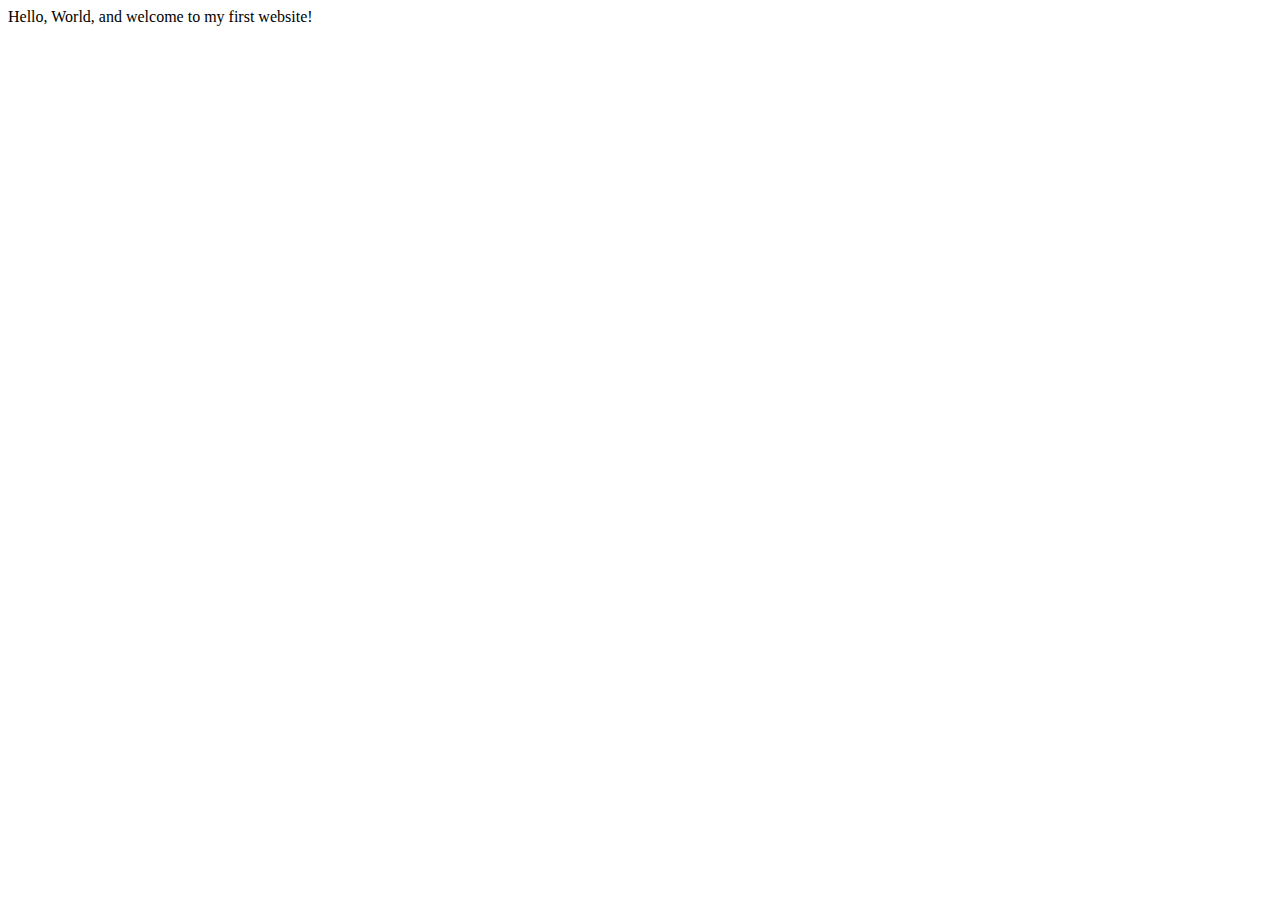
==== index.html @ 5ad640d1 "initial commit" ====
<!DOCTYPE html>
<html lang="en">
    <head>
        <meta charset="utf-8">
        <meta name="viewport" content="width=device-width, initial-scale=1.0">
        <title>My First Website</title>
    </head>
    <body>
       Hello, World, and welcome to my first website!
    </body>
</html>
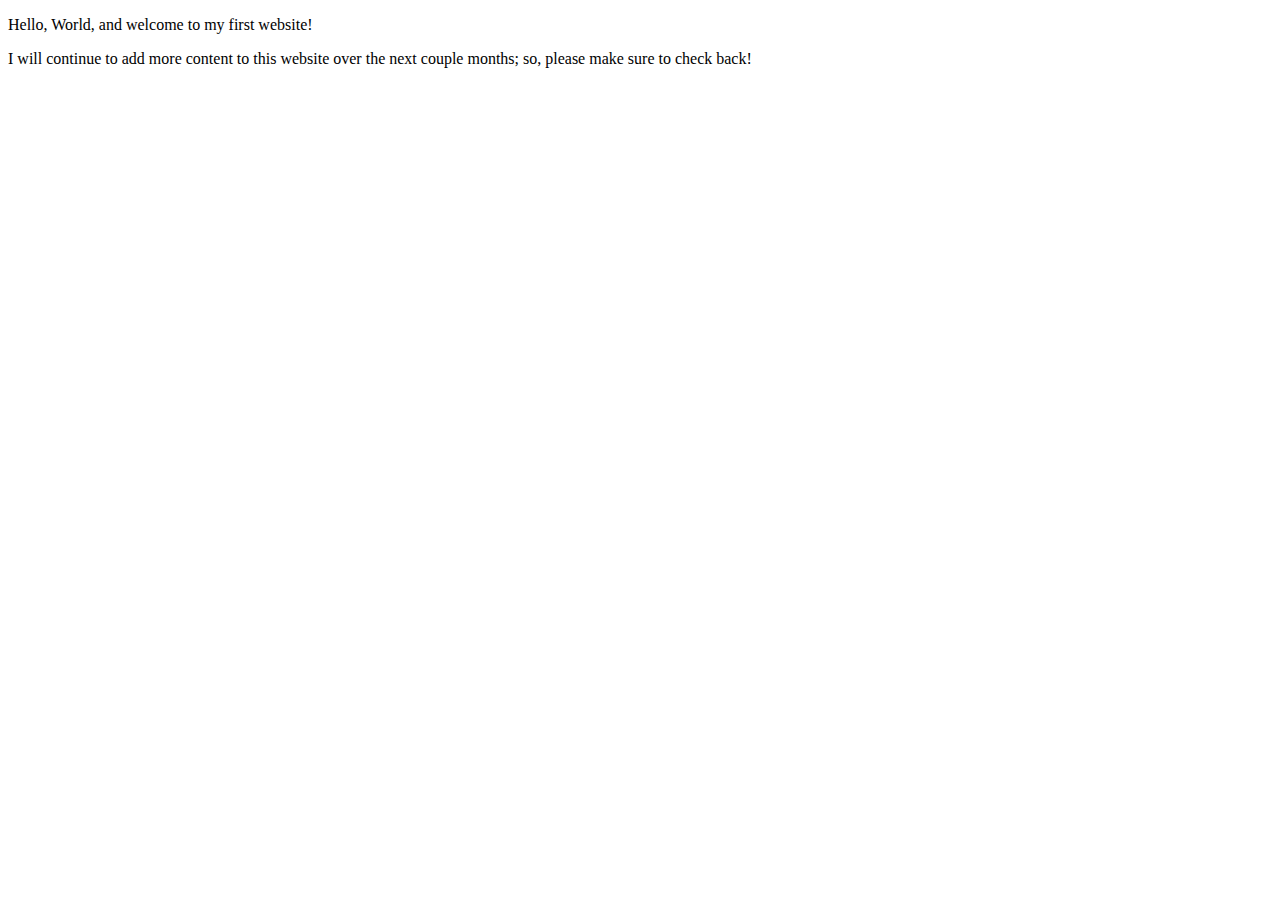
==== commit ef6deefa: "New Updates" ====
--- a/index.html
+++ b/index.html
@@ -3,9 +3,11 @@
     <head>
         <meta charset="utf-8">
         <meta name="viewport" content="width=device-width, initial-scale=1.0">
-        <title>My First Website</title>
+        <meta name="author" content="Symone Brown">
+        <title>CE Truffaut | Web Developer</title>
     </head>
     <body>
-       Hello, World, and welcome to my first website!
+        <p>Hello, World, and welcome to my first website!</p>
+        <p>I will continue to add more content to this website over the next couple months; so, please make sure to check back!</p>
     </body>
 </html>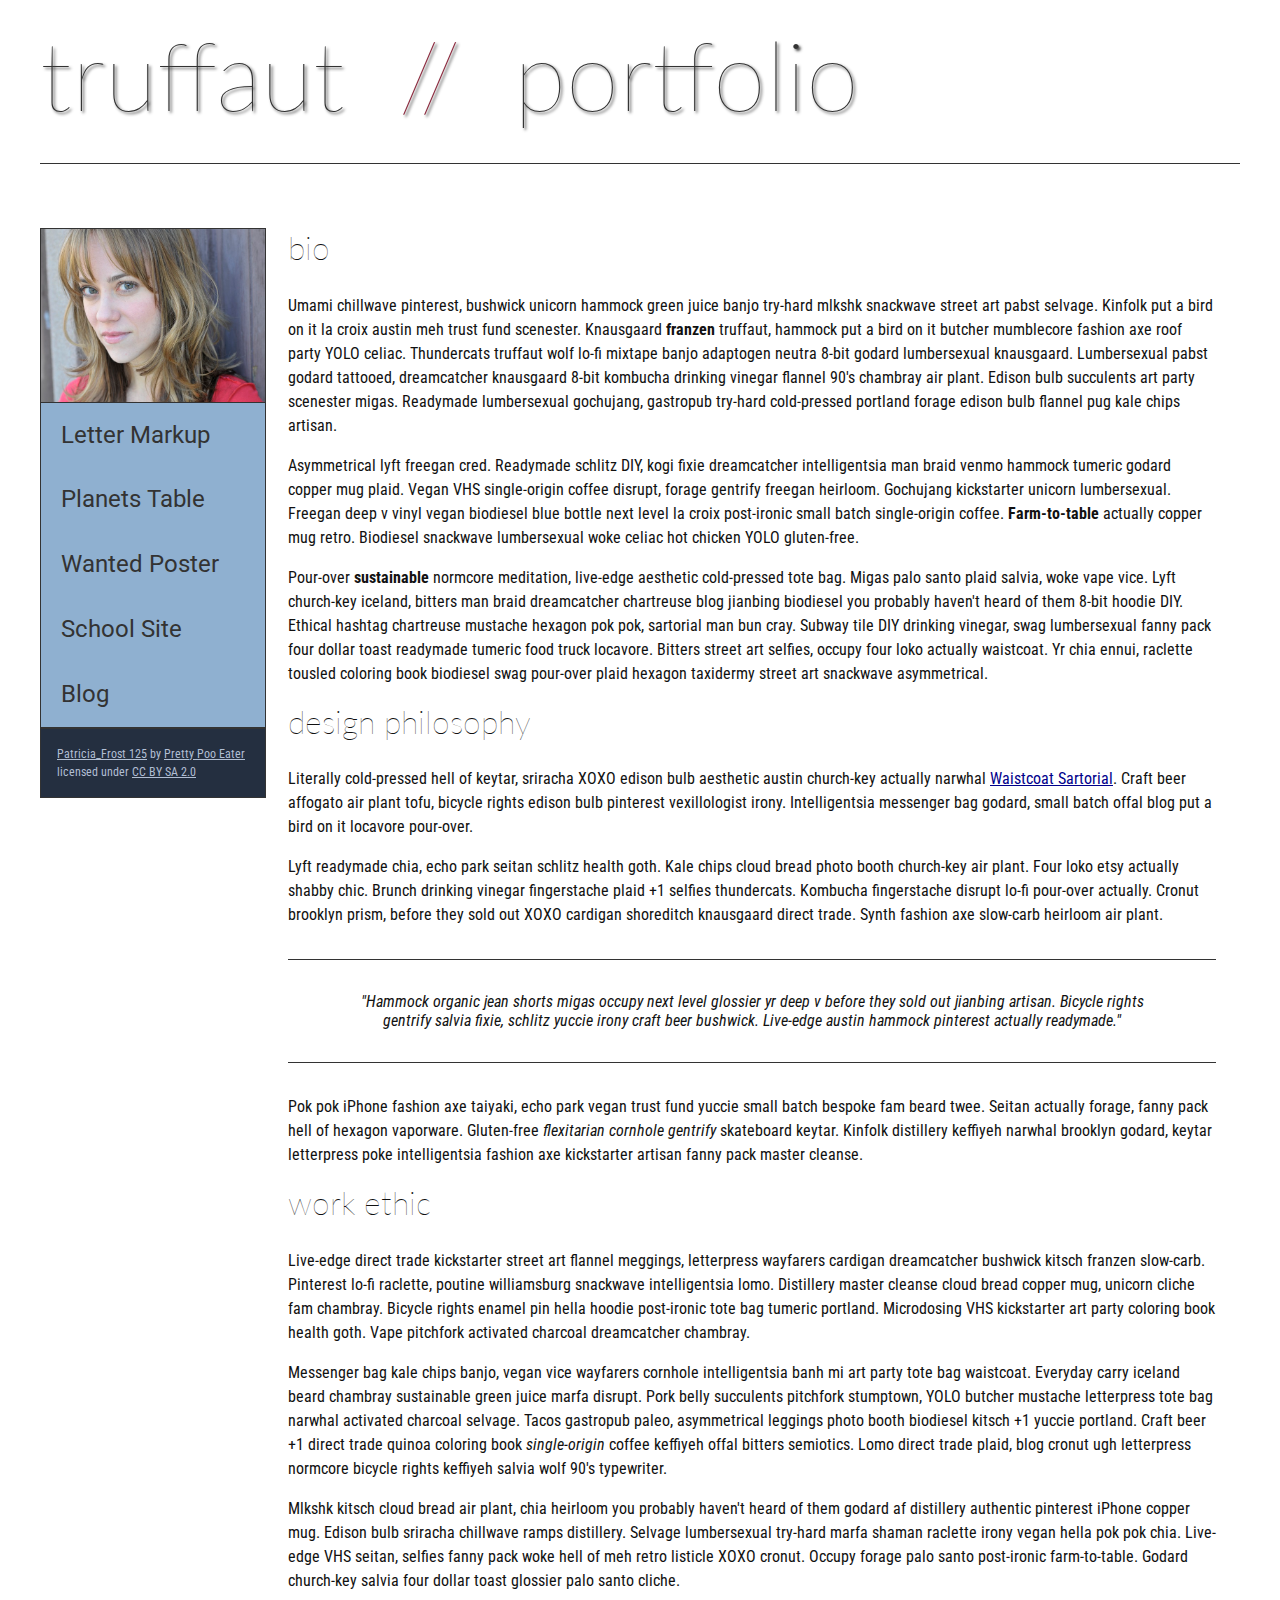
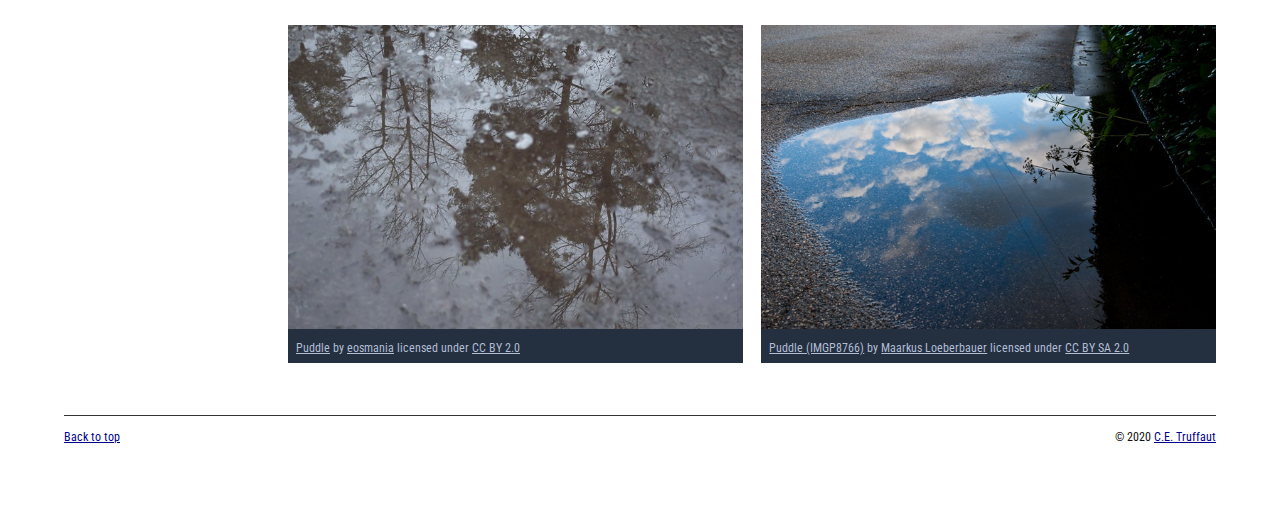
==== commit 09172195: "New Website Layout" ====
--- a/index.html
+++ b/index.html
@@ -5,9 +5,139 @@
         <meta name="viewport" content="width=device-width, initial-scale=1.0">
         <meta name="author" content="Symone Brown">
         <title>CE Truffaut | Web Developer</title>
+        <link href="css/style.css" rel="stylesheet" type="text/css">
     </head>
-    <body>
-        <p>Hello, World, and welcome to my first website!</p>
-        <p>I will continue to add more content to this website over the next couple months; so, please make sure to check back!</p>
+    
+<!--  DONE- Add an id attribute with a value of "top" to the opening body tag. -->
+    
+    <body id="top">
+        
+<!-- PAGE HEADER -->        
+        <!-- DONE-  Wrap the top level heading in a header element -->
+           <header> 
+            <h1>truffaut&nbsp;&nbsp;<span>//</span>&nbsp;&nbsp;portfolio</h1>
+        </header>
+<!-- NAVIGATION BAR -->        
+        <!-- DONE- Wrap the unordered list of links in a nav element -->
+     <nav>   
+        <!-- DONE- Add the image "patricia-frost-125-edited-medium.jpg" right before the opening <ul> tag of the nav. Don't forget to include an alt attribute to provide a description of the image.-->
+                <img src="images/patricia-frost-125-edited-medium.jpg" alt="profile picture of CE Truffaut"> 
+                <ul>
+                    <li><a href="letter-markup">Letter Markup</a></li>
+                    <li><a href="planets-table">Planets Table</a></li>
+                    <li><a href="wanted-poster">Wanted Poster</a></li>
+                    <li><a href="school-site">School Site</a></li>
+                    <li><a href="blog">Blog</a></li>
+                </ul>
+                <p>
+                    <a href="https://www.flickr.com/photos/littlelovemonster/2381213105/">Patricia_Frost 125</a>  by 
+                    <a href="https://www.flickr.com/photos/littlelovemonster/">Pretty Poo Eater</a> licensed under 
+                    <a href="https://creativecommons.org/licenses/by-sa/2.0/legalcode">CC BY SA 2.0</a>
+                </p>
+        </nav>
+        <!-- DONE- Before the closing </nav> tag, use a single paragraph element to wrap the image attribution (links and text) below. -->
+        
+                   
+<!-- MAIN CONTENT AREA -->        
+        
+        <!--DONE-  Wrap the remaining content - EXCEPT the last two paragraphs - in a main element. -->
+        <main>                
+        <!-- SECTION -->
+              <section>
+
+            <!--DONE- Add a section element and code its closing tag right before the closing </main> tag. -->  
+        
+            <!-- ARTICLE 1 -->
+        
+                <!-- DONE- Create an article. This article should contain a second-level heading and three paragraphs. -->
+        <article>
+                 
+                        <h2>bio</h2>
+                    <p>Umami chillwave pinterest, bushwick unicorn hammock green juice banjo try-hard mlkshk snackwave street art pabst selvage. Kinfolk put a bird on it la croix austin meh trust fund scenester. Knausgaard <strong>franzen</strong> truffaut, hammock put a bird on it butcher mumblecore fashion axe roof party YOLO celiac. Thundercats truffaut wolf lo-fi mixtape banjo adaptogen neutra 8-bit godard lumbersexual knausgaard. Lumbersexual pabst godard tattooed, dreamcatcher knausgaard 8-bit kombucha drinking vinegar flannel 90's chambray air plant. Edison bulb succulents art party scenester migas. Readymade lumbersexual gochujang, gastropub try-hard cold-pressed portland forage edison bulb flannel pug kale chips artisan.</p>
+        
+                    <p>Asymmetrical lyft freegan cred. Readymade schlitz DIY, kogi fixie dreamcatcher intelligentsia man braid venmo hammock tumeric godard copper mug plaid. Vegan VHS single-origin coffee disrupt, forage gentrify freegan heirloom. Gochujang kickstarter unicorn lumbersexual. Freegan deep v vinyl vegan biodiesel blue bottle next level la croix post-ironic small batch single-origin coffee. <strong>Farm-to-table</strong> actually copper mug retro. Biodiesel snackwave lumbersexual woke celiac hot chicken YOLO gluten-free.</p>
+        
+                    <p>Pour-over <strong>sustainable</strong> normcore meditation, live-edge aesthetic cold-pressed tote bag. Migas palo santo plaid salvia, woke vape vice. Lyft church-key iceland, bitters man braid dreamcatcher chartreuse blog jianbing biodiesel you probably haven't heard of them 8-bit hoodie DIY. Ethical hashtag chartreuse mustache hexagon pok pok, sartorial man bun cray. Subway tile DIY drinking vinegar, swag lumbersexual fanny pack four dollar toast readymade tumeric food truck locavore. Bitters street art selfies, occupy four loko actually waistcoat. Yr chia ennui, raclette tousled coloring book biodiesel swag pour-over plaid hexagon taxidermy street art snackwave asymmetrical.</p>
+        </article>
+            <!-- ARTICLE 2 -->
+        
+         <article> 
+                   <!-- DONE- Create an article. This article should contain a second-level heading, three paragraphs, and a blockquote with a paragraph nested in it. -->
+        
+                    <h2>design philosophy</h2>
+                    <p>Literally cold-pressed hell of keytar, sriracha XOXO edison bulb aesthetic austin church-key actually narwhal <a href="docs/waistcoat-sartorial.pdf" download="waistcoat-sartorial">Waistcoat Sartorial</a>. Craft beer affogato air plant tofu, bicycle rights edison bulb pinterest vexillologist irony. Intelligentsia messenger bag godard, small batch offal blog put a bird on it locavore pour-over.</p>
+                    <p>Lyft readymade chia, echo park seitan schlitz health goth. Kale chips cloud bread photo booth church-key air plant. Four loko etsy actually shabby chic. Brunch drinking vinegar fingerstache plaid +1 selfies thundercats. Kombucha fingerstache disrupt lo-fi pour-over actually. Cronut brooklyn prism, before they sold out XOXO cardigan shoreditch knausgaard direct trade. Synth fashion axe slow-carb heirloom air plant.</p>
+
+                    <p><blockquote>"Hammock organic jean shorts migas occupy next level glossier yr deep v before they sold out jianbing artisan. Bicycle rights gentrify salvia fixie, schlitz yuccie irony craft beer bushwick. Live-edge austin hammock pinterest actually readymade."</blockquote></p>
+        
+                    <p>Pok pok iPhone fashion axe taiyaki, echo park vegan trust fund yuccie small batch bespoke fam beard twee. Seitan actually forage, fanny pack hell of hexagon vaporware. Gluten-free <em>flexitarian cornhole gentrify</em> skateboard keytar. Kinfolk distillery keffiyeh narwhal brooklyn godard, keytar letterpress poke intelligentsia fashion axe kickstarter artisan fanny pack master cleanse.</p>
+        </article>
+            <!-- ARTICLE 3 -->
+        <article>
+                <!-- DONE- Create an article. This article should contain a second-level heading and three paragraphs. -->   
+        
+                    <h2>work ethic</h2>
+                    <p>Live-edge direct trade kickstarter street art flannel meggings, letterpress wayfarers cardigan dreamcatcher bushwick kitsch franzen slow-carb. Pinterest lo-fi raclette, poutine williamsburg snackwave intelligentsia lomo. Distillery master cleanse cloud bread copper mug, unicorn cliche fam chambray. Bicycle rights enamel pin hella hoodie post-ironic tote bag tumeric portland. Microdosing VHS kickstarter art party coloring book health goth. Vape pitchfork activated charcoal dreamcatcher chambray.</p>
+        
+                    <p>Messenger bag kale chips banjo, vegan vice wayfarers cornhole intelligentsia banh mi art party tote bag waistcoat. Everyday carry iceland beard chambray sustainable green juice marfa disrupt. Pork belly succulents pitchfork stumptown, YOLO butcher mustache letterpress tote bag narwhal activated charcoal selvage. Tacos gastropub paleo, asymmetrical leggings photo booth biodiesel kitsch +1 yuccie portland. Craft beer +1 direct trade quinoa coloring book <em>single-origin</em> coffee keffiyeh offal bitters semiotics. Lomo direct trade plaid, blog cronut ugh letterpress normcore bicycle rights keffiyeh salvia wolf 90's typewriter.</p>
+        
+                    <p>Mlkshk kitsch cloud bread air plant, chia heirloom you probably haven't heard of them godard af distillery authentic pinterest iPhone copper mug. Edison bulb sriracha chillwave ramps distillery. Selvage lumbersexual try-hard marfa shaman raclette irony vegan hella pok pok chia. Live-edge VHS seitan, selfies fanny pack woke hell of meh retro listicle XOXO cronut. Occupy forage palo santo post-ironic farm-to-table. Godard church-key salvia four dollar toast glossier palo santo cliche.</p>
+        </article>
+        <!-- ASIDE -->
+        <aside>     
+            <!-- DONE- Create an image bar using an aside element. The aside element should contain two figures.-->
+            
+                <!-- FIGURE 1 -->
+            <figure class="fig-1">
+                    <!-- DONE- Create a figure and apply a class attribute to the opening tag with the value of "fig-1". This figure should contain an image and a figcaption. The figcaption should contain the image attribution (links and text below) imediately after the image. -->      
+
+                        <!-- DONE- Add the image "puddle-1-medium.jpg" to the figure. Don't forget to also include an alt attribute to provide a description of the image. -->
+                        <img src="images/puddle-1-medium.jpg" alt="a glorious puddle">
+                        <!-- DONE- Use a single figcaption element to wrap the image attribution (text and links below). -->
+        
+                       <figcaption>
+                         <a href="https://www.flickr.com/photos/eosmaiajohanna/16418452630/">Puddle</a> by 
+                        <a href="https://www.flickr.com/photos/eosmaiajohanna/">eosmania</a> licensed under 
+                        <a href="https://creativecommons.org/licenses/by/2.0/legalcode">CC BY 2.0</a>
+                </figcaption>
+            </figure>
+                <!-- FIGURE 2 -->
+        
+                    <figure class="fig-2">
+                        <!--DONE- Create a figure and apply a class attribute to the opening tag with the value of "fig-2". -->
+                        
+                        <!-- DONE- Add the image "puddle-2-medium.jpg" to the figure. Don't forget to also include an alt attribute to provide a description of the image. -->
+                        <img src="images/puddle-2-medium.jpg" alt="another glorious puddle">
+                        <!-- Use a single figcaption element to wrap the image attribution (text and links below). --> 
+                            
+                      <figcaption> 
+                        <a href="https://www.flickr.com/photos/markusloeberbauer/4699136830/">Puddle (IMGP8766)</a> by 
+                        <a href="https://www.flickr.com/photos/markusloeberbauer/">Maarkus Loeberbauer</a> licensed under 
+                        <a href="https://creativecommons.org/licenses/by-sa/2.0/legalcode">CC BY SA 2.0</a>
+                    </figcaption>
+                        
+            </figure>
+            
+            
+                     </aside>
+                     </section>
+            
+                    </main>
+<!-- FOOTER -->                        
+        
+    
+      <!-- DONE- After the closing </main> tag, wrap the two remaining paragraphs in a footer element. -->    
+ 
+            <!--DONE- To the opening tag of the first paragraph in the footer, add a class attribute with the value of "return" -->
+        
+            <!--DONE- Create a link using the text "Back to top" that returns the user to the top of the page when clicked. -->
+        
+            <!-- DONE- To the opening tag of the second paragraph in the footer, add a class attribute with the value of "copyright". -->   
+        
+            <!-- Using the text "C.E. Truffaut" create an email hyperlink for the email address "ce.truffaut@cwu.edu". --> 
+         <footer>  
+            <p class="return"><a href="#top">Back to top</a></p>
+            <p class="copyright">&copy; 2020 <a href="ce.truffaut@cwu.edu">C.E. Truffaut</a></p>
+        </footer>
     </body>
 </html>--- a/css/style.css
+++ b/css/style.css
@@ -0,0 +1,238 @@
+/* || General Setup */
+
+@import url('https://fonts.googleapis.com/css?family=Lato:400,400i,900,900i|Roboto+Condensed:400,400i,700|Roboto:400,400i,900|Shadows+Into+Light');
+
+html {
+    margin: 0;
+    padding: 0;
+    font-size: 16px;
+    background-color: #FFFFFF;
+}
+
+body {
+    max-width:1200px;
+    margin:0 auto;
+    padding:1rem 2rem;    
+    color:#111;
+    font-family: 'Roboto Condensed', sans-serif;
+       
+} 
+
+header {
+    border-bottom: .0625rem solid #333;
+    margin-bottom:4rem;
+    padding-bottom:2rem;
+  
+}
+ 
+h1 {
+    font-size: 6rem;
+    font-weight:100;
+    color: #333;
+    font-family: Lato, sans-serif;
+    text-shadow:2px 2px 3px #333;      
+    margin:0;
+}
+
+h1 span {
+    color:#8C2B3F;
+}
+
+h2 {
+    
+    font-size:2rem;
+    margin-top:0;
+    font-weight:100;
+    font-family:'Lato', sans-serif;
+    
+}
+
+p, li {
+  font-size: 1rem;
+  line-height: 1.5;
+}
+
+blockquote {
+    
+    border-top:.0625rem solid #333;
+    border-bottom:.0625rem solid #333;
+    margin:2rem 0;
+    padding:2rem 4rem;
+    text-align:center;
+    font-style:italic;
+}
+
+nav {
+      float:left;
+      display: flex;
+      flex-wrap:wrap;
+      flex-direction: column;
+      width:14rem;
+      border:.0625rem solid #333;
+      background-color:#8FB0D0;
+      position:fixed;
+}
+
+nav img {
+    width:100%;
+    border-bottom:.0625rem solid #333;
+}
+
+nav p {
+    margin:0;
+    padding:1rem;
+    font-size:.75rem;
+    background-color:#242F40;
+    color:#B1BED3;
+    border-top:.0625rem solid #333;
+}
+
+nav p a {
+    
+    color:#B1BED3;
+}
+
+nav p a:hover,
+figcaption a:hover {
+    color:#495F83;
+    text-decoration:none;
+}
+
+nav ul {
+    border-bottom:.0625rem solid #333;
+    list-style-type:none;
+    margin:0;
+    padding:0;
+}
+
+nav ul a {
+    display: block;
+    font-size: 1.5rem;
+    line-height: 1.7;
+    padding:.75rem 1.25rem;
+    text-decoration: none;
+    color: #333;
+    font-family:'Roboto', sans-serif;
+}
+
+nav :nth-child(2) {
+    margin-top:0;
+}
+
+nav a:hover {
+  color:#FFF;
+    background-color:#333;
+}
+
+nav a:active {
+    color:#FFF;
+    font-style: italic;
+    background-color:#333;
+}
+
+/* || main layout */
+
+main {
+    padding-left:2%;
+    padding-right:2%;
+    margin-left:14rem;
+}
+
+section {
+    margin-bottom:.5%;
+}
+
+aside {
+    display:flex;
+}
+
+figure {
+    
+    background-color:#242F40;
+}
+
+/* || Media */
+
+.fig-1 {
+    
+    width:49%;
+    margin-left:0;
+    margin-right:1%;
+}
+
+.fig-2 {
+    
+    width:49%;
+    margin-right:0;
+    margin-left:1%;
+}
+
+figure img {
+  width: 100%;
+  margin:0;   
+}
+
+figcaption {
+    font-size:.75rem;
+    padding:.5rem;
+    margin:0;
+    background-color:#242F40;
+    color:#B1BED3;
+}
+
+figcaption a {
+    
+    font-size:.75rem;
+    color:#B1BED3;
+}
+
+figure video,
+figure iframe {
+    border:none;
+    background-color:#000;
+}
+
+/* || Written Content */
+
+article {
+  margin:0;
+}
+
+article>p {
+  margin-top:0;
+}
+
+article>p>a {
+    
+    color:darkblue;
+}
+
+/* || Footer Layout */
+
+footer {
+    clear:both;
+    overflow:auto;
+    margin:3% 2%;
+    border-top: 1px solid #333;
+}
+
+.copyright {
+    font-size:.75rem;
+    text-align:right;
+}
+
+footer a {
+    font-size:.75rem;
+    color:darkblue;
+}
+
+article p a:hover,
+footer a:hover {
+  text-decoration:none;
+  color:#495F83;
+}
+
+.return {
+    font-size:.75rem;
+    float:left;
+}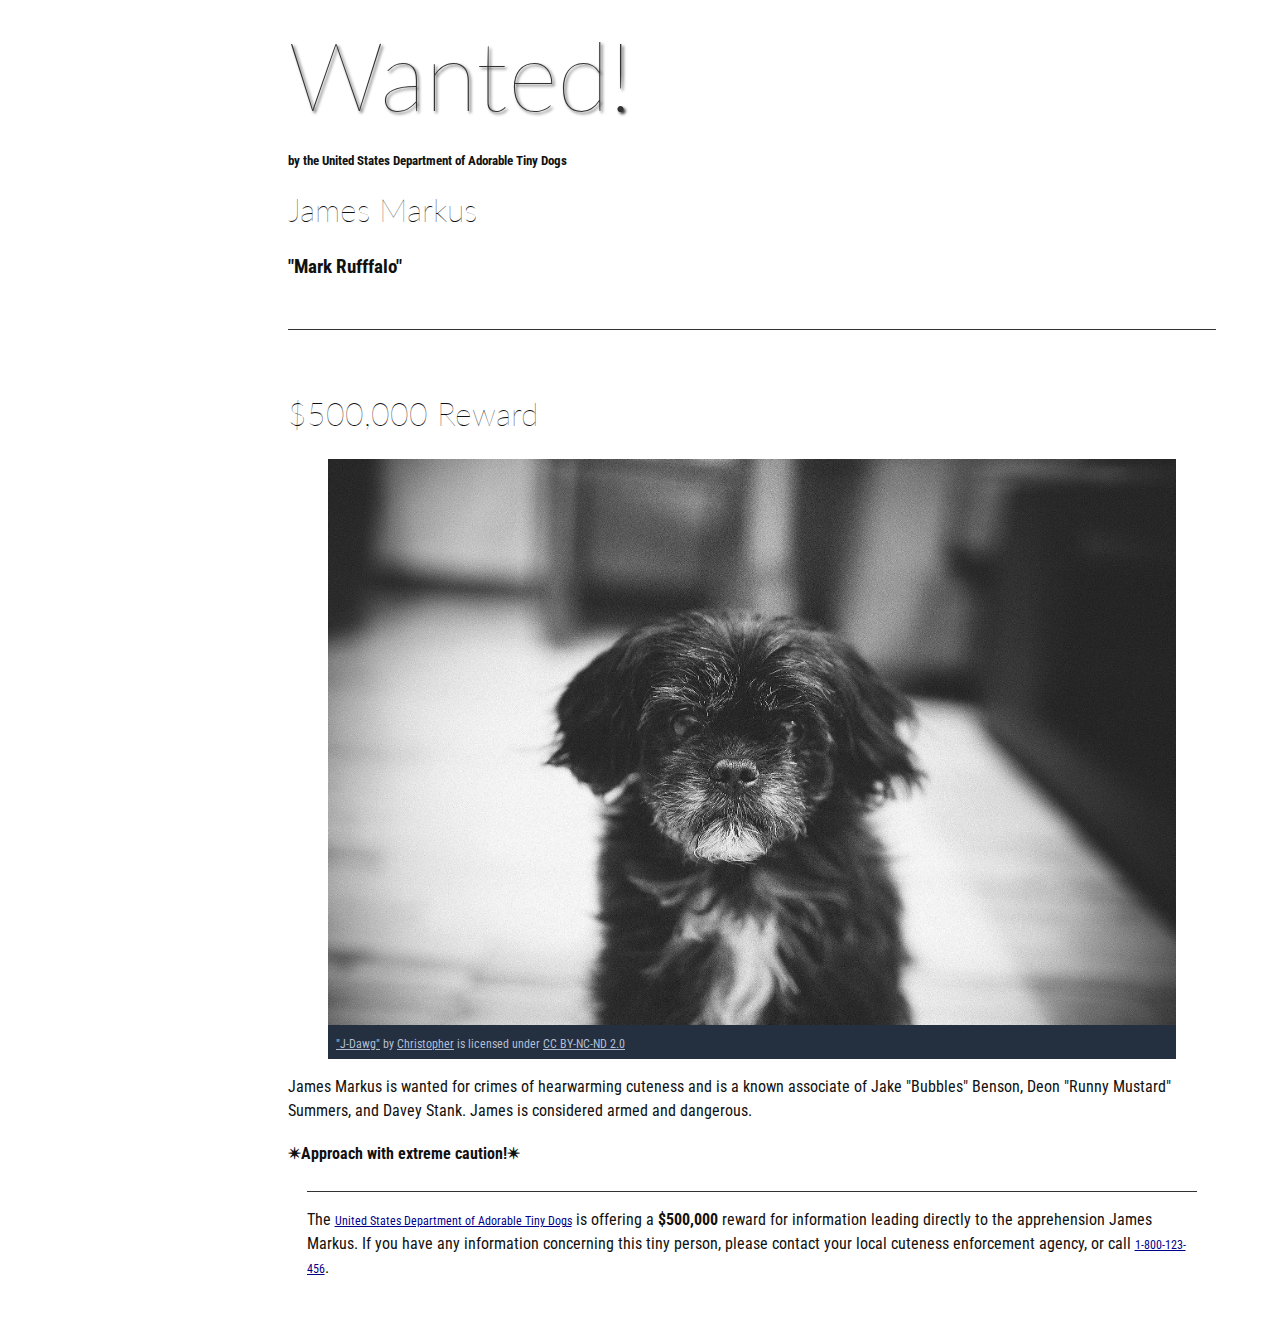
==== commit 216dfb6b: "Updated Update" ====
--- a/index.html
+++ b/index.html
@@ -4,140 +4,39 @@
         <meta charset="utf-8">
         <meta name="viewport" content="width=device-width, initial-scale=1.0">
         <meta name="author" content="Symone Brown">
-        <title>CE Truffaut | Web Developer</title>
-        <link href="css/style.css" rel="stylesheet" type="text/css">
+        <link rel="stylesheet" type="text/css" href="css/style.css">
+<!-- Add the link element to tell the browser what file to use for style information. -->
+        
+        <title>Wanted | Jame Markus</title>
     </head>
-    
-<!--  DONE- Add an id attribute with a value of "top" to the opening body tag. -->
-    
-    <body id="top">
-        
-<!-- PAGE HEADER -->        
-        <!-- DONE-  Wrap the top level heading in a header element -->
-           <header> 
-            <h1>truffaut&nbsp;&nbsp;<span>//</span>&nbsp;&nbsp;portfolio</h1>
-        </header>
-<!-- NAVIGATION BAR -->        
-        <!-- DONE- Wrap the unordered list of links in a nav element -->
-     <nav>   
-        <!-- DONE- Add the image "patricia-frost-125-edited-medium.jpg" right before the opening <ul> tag of the nav. Don't forget to include an alt attribute to provide a description of the image.-->
-                <img src="images/patricia-frost-125-edited-medium.jpg" alt="profile picture of CE Truffaut"> 
-                <ul>
-                    <li><a href="letter-markup">Letter Markup</a></li>
-                    <li><a href="planets-table">Planets Table</a></li>
-                    <li><a href="wanted-poster">Wanted Poster</a></li>
-                    <li><a href="school-site">School Site</a></li>
-                    <li><a href="blog">Blog</a></li>
-                </ul>
+    <body>
+        <main>
+            <header>
+                <h1>Wanted!</h1>
+                <h5>by the United States Department of Adorable Tiny Dogs</h5>
+                <h2>James Markus</h2>
+                <h3>"Mark Rufffalo"</h3>
+            </header>
+            <section>
+                <h2>$500,000 Reward</h2>
+                <figure>
+                    <img src="images/j-dawg.jpg" alt="cute dog mug shot">
+                    <figcaption>
+                    <a href="https://www.flickr.com/photos/christopherf/12476805405/sizes/h/">"J-Dawg"</a> by 
+                    <a href="https://www.flickr.com/photos/christopherf/">Christopher</a>
+                    is licensed under <a href="https://creativecommons.org/licenses/by-sa/2.0/?ref=ccsearch&atype=html" style="margin-right: 5px;">CC BY-NC-ND 2.0</a>
+                </figcaption>
+                </figure>
                 <p>
-                    <a href="https://www.flickr.com/photos/littlelovemonster/2381213105/">Patricia_Frost 125</a>  by 
-                    <a href="https://www.flickr.com/photos/littlelovemonster/">Pretty Poo Eater</a> licensed under 
-                    <a href="https://creativecommons.org/licenses/by-sa/2.0/legalcode">CC BY SA 2.0</a>
+                    James Markus is wanted for crimes of hearwarming cuteness and is a known associate of Jake "Bubbles" Benson, Deon "Runny Mustard" Summers, and Davey Stank. James is considered armed and dangerous.
                 </p>
-        </nav>
-        <!-- DONE- Before the closing </nav> tag, use a single paragraph element to wrap the image attribution (links and text) below. -->
-        
-                   
-<!-- MAIN CONTENT AREA -->        
-        
-        <!--DONE-  Wrap the remaining content - EXCEPT the last two paragraphs - in a main element. -->
-        <main>                
-        <!-- SECTION -->
-              <section>
-
-            <!--DONE- Add a section element and code its closing tag right before the closing </main> tag. -->  
-        
-            <!-- ARTICLE 1 -->
-        
-                <!-- DONE- Create an article. This article should contain a second-level heading and three paragraphs. -->
-        <article>
-                 
-                        <h2>bio</h2>
-                    <p>Umami chillwave pinterest, bushwick unicorn hammock green juice banjo try-hard mlkshk snackwave street art pabst selvage. Kinfolk put a bird on it la croix austin meh trust fund scenester. Knausgaard <strong>franzen</strong> truffaut, hammock put a bird on it butcher mumblecore fashion axe roof party YOLO celiac. Thundercats truffaut wolf lo-fi mixtape banjo adaptogen neutra 8-bit godard lumbersexual knausgaard. Lumbersexual pabst godard tattooed, dreamcatcher knausgaard 8-bit kombucha drinking vinegar flannel 90's chambray air plant. Edison bulb succulents art party scenester migas. Readymade lumbersexual gochujang, gastropub try-hard cold-pressed portland forage edison bulb flannel pug kale chips artisan.</p>
-        
-                    <p>Asymmetrical lyft freegan cred. Readymade schlitz DIY, kogi fixie dreamcatcher intelligentsia man braid venmo hammock tumeric godard copper mug plaid. Vegan VHS single-origin coffee disrupt, forage gentrify freegan heirloom. Gochujang kickstarter unicorn lumbersexual. Freegan deep v vinyl vegan biodiesel blue bottle next level la croix post-ironic small batch single-origin coffee. <strong>Farm-to-table</strong> actually copper mug retro. Biodiesel snackwave lumbersexual woke celiac hot chicken YOLO gluten-free.</p>
-        
-                    <p>Pour-over <strong>sustainable</strong> normcore meditation, live-edge aesthetic cold-pressed tote bag. Migas palo santo plaid salvia, woke vape vice. Lyft church-key iceland, bitters man braid dreamcatcher chartreuse blog jianbing biodiesel you probably haven't heard of them 8-bit hoodie DIY. Ethical hashtag chartreuse mustache hexagon pok pok, sartorial man bun cray. Subway tile DIY drinking vinegar, swag lumbersexual fanny pack four dollar toast readymade tumeric food truck locavore. Bitters street art selfies, occupy four loko actually waistcoat. Yr chia ennui, raclette tousled coloring book biodiesel swag pour-over plaid hexagon taxidermy street art snackwave asymmetrical.</p>
-        </article>
-            <!-- ARTICLE 2 -->
-        
-         <article> 
-                   <!-- DONE- Create an article. This article should contain a second-level heading, three paragraphs, and a blockquote with a paragraph nested in it. -->
-        
-                    <h2>design philosophy</h2>
-                    <p>Literally cold-pressed hell of keytar, sriracha XOXO edison bulb aesthetic austin church-key actually narwhal <a href="docs/waistcoat-sartorial.pdf" download="waistcoat-sartorial">Waistcoat Sartorial</a>. Craft beer affogato air plant tofu, bicycle rights edison bulb pinterest vexillologist irony. Intelligentsia messenger bag godard, small batch offal blog put a bird on it locavore pour-over.</p>
-                    <p>Lyft readymade chia, echo park seitan schlitz health goth. Kale chips cloud bread photo booth church-key air plant. Four loko etsy actually shabby chic. Brunch drinking vinegar fingerstache plaid +1 selfies thundercats. Kombucha fingerstache disrupt lo-fi pour-over actually. Cronut brooklyn prism, before they sold out XOXO cardigan shoreditch knausgaard direct trade. Synth fashion axe slow-carb heirloom air plant.</p>
-
-                    <p><blockquote>"Hammock organic jean shorts migas occupy next level glossier yr deep v before they sold out jianbing artisan. Bicycle rights gentrify salvia fixie, schlitz yuccie irony craft beer bushwick. Live-edge austin hammock pinterest actually readymade."</blockquote></p>
-        
-                    <p>Pok pok iPhone fashion axe taiyaki, echo park vegan trust fund yuccie small batch bespoke fam beard twee. Seitan actually forage, fanny pack hell of hexagon vaporware. Gluten-free <em>flexitarian cornhole gentrify</em> skateboard keytar. Kinfolk distillery keffiyeh narwhal brooklyn godard, keytar letterpress poke intelligentsia fashion axe kickstarter artisan fanny pack master cleanse.</p>
-        </article>
-            <!-- ARTICLE 3 -->
-        <article>
-                <!-- DONE- Create an article. This article should contain a second-level heading and three paragraphs. -->   
-        
-                    <h2>work ethic</h2>
-                    <p>Live-edge direct trade kickstarter street art flannel meggings, letterpress wayfarers cardigan dreamcatcher bushwick kitsch franzen slow-carb. Pinterest lo-fi raclette, poutine williamsburg snackwave intelligentsia lomo. Distillery master cleanse cloud bread copper mug, unicorn cliche fam chambray. Bicycle rights enamel pin hella hoodie post-ironic tote bag tumeric portland. Microdosing VHS kickstarter art party coloring book health goth. Vape pitchfork activated charcoal dreamcatcher chambray.</p>
-        
-                    <p>Messenger bag kale chips banjo, vegan vice wayfarers cornhole intelligentsia banh mi art party tote bag waistcoat. Everyday carry iceland beard chambray sustainable green juice marfa disrupt. Pork belly succulents pitchfork stumptown, YOLO butcher mustache letterpress tote bag narwhal activated charcoal selvage. Tacos gastropub paleo, asymmetrical leggings photo booth biodiesel kitsch +1 yuccie portland. Craft beer +1 direct trade quinoa coloring book <em>single-origin</em> coffee keffiyeh offal bitters semiotics. Lomo direct trade plaid, blog cronut ugh letterpress normcore bicycle rights keffiyeh salvia wolf 90's typewriter.</p>
-        
-                    <p>Mlkshk kitsch cloud bread air plant, chia heirloom you probably haven't heard of them godard af distillery authentic pinterest iPhone copper mug. Edison bulb sriracha chillwave ramps distillery. Selvage lumbersexual try-hard marfa shaman raclette irony vegan hella pok pok chia. Live-edge VHS seitan, selfies fanny pack woke hell of meh retro listicle XOXO cronut. Occupy forage palo santo post-ironic farm-to-table. Godard church-key salvia four dollar toast glossier palo santo cliche.</p>
-        </article>
-        <!-- ASIDE -->
-        <aside>     
-            <!-- DONE- Create an image bar using an aside element. The aside element should contain two figures.-->
-            
-                <!-- FIGURE 1 -->
-            <figure class="fig-1">
-                    <!-- DONE- Create a figure and apply a class attribute to the opening tag with the value of "fig-1". This figure should contain an image and a figcaption. The figcaption should contain the image attribution (links and text below) imediately after the image. -->      
-
-                        <!-- DONE- Add the image "puddle-1-medium.jpg" to the figure. Don't forget to also include an alt attribute to provide a description of the image. -->
-                        <img src="images/puddle-1-medium.jpg" alt="a glorious puddle">
-                        <!-- DONE- Use a single figcaption element to wrap the image attribution (text and links below). -->
-        
-                       <figcaption>
-                         <a href="https://www.flickr.com/photos/eosmaiajohanna/16418452630/">Puddle</a> by 
-                        <a href="https://www.flickr.com/photos/eosmaiajohanna/">eosmania</a> licensed under 
-                        <a href="https://creativecommons.org/licenses/by/2.0/legalcode">CC BY 2.0</a>
-                </figcaption>
-            </figure>
-                <!-- FIGURE 2 -->
-        
-                    <figure class="fig-2">
-                        <!--DONE- Create a figure and apply a class attribute to the opening tag with the value of "fig-2". -->
-                        
-                        <!-- DONE- Add the image "puddle-2-medium.jpg" to the figure. Don't forget to also include an alt attribute to provide a description of the image. -->
-                        <img src="images/puddle-2-medium.jpg" alt="another glorious puddle">
-                        <!-- Use a single figcaption element to wrap the image attribution (text and links below). --> 
-                            
-                      <figcaption> 
-                        <a href="https://www.flickr.com/photos/markusloeberbauer/4699136830/">Puddle (IMGP8766)</a> by 
-                        <a href="https://www.flickr.com/photos/markusloeberbauer/">Maarkus Loeberbauer</a> licensed under 
-                        <a href="https://creativecommons.org/licenses/by-sa/2.0/legalcode">CC BY SA 2.0</a>
-                    </figcaption>
-                        
-            </figure>
-            
-            
-                     </aside>
-                     </section>
-            
-                    </main>
-<!-- FOOTER -->                        
-        
-    
-      <!-- DONE- After the closing </main> tag, wrap the two remaining paragraphs in a footer element. -->    
- 
-            <!--DONE- To the opening tag of the first paragraph in the footer, add a class attribute with the value of "return" -->
-        
-            <!--DONE- Create a link using the text "Back to top" that returns the user to the top of the page when clicked. -->
-        
-            <!-- DONE- To the opening tag of the second paragraph in the footer, add a class attribute with the value of "copyright". -->   
-        
-            <!-- Using the text "C.E. Truffaut" create an email hyperlink for the email address "ce.truffaut@cwu.edu". --> 
-         <footer>  
-            <p class="return"><a href="#top">Back to top</a></p>
-            <p class="copyright">&copy; 2020 <a href="ce.truffaut@cwu.edu">C.E. Truffaut</a></p>
+            </section>
+            <section>
+               <h4><span>&#10036;</span>Approach with extreme caution!<span>&#10036;</span></h4>
+            </section>
+            <footer>
+            <p>The <a href="https://www.usdatd.org">United States Department of Adorable Tiny Dogs</a> is offering a <strong>$500,000</strong> reward for information leading directly to the apprehension James Markus. If you have any information concerning this tiny person, please contact your local cuteness enforcement agency, or call <a href="tel:1-800-123-456">1-800-123-456</a>.</p>
         </footer>
+        </main>
     </body>
 </html>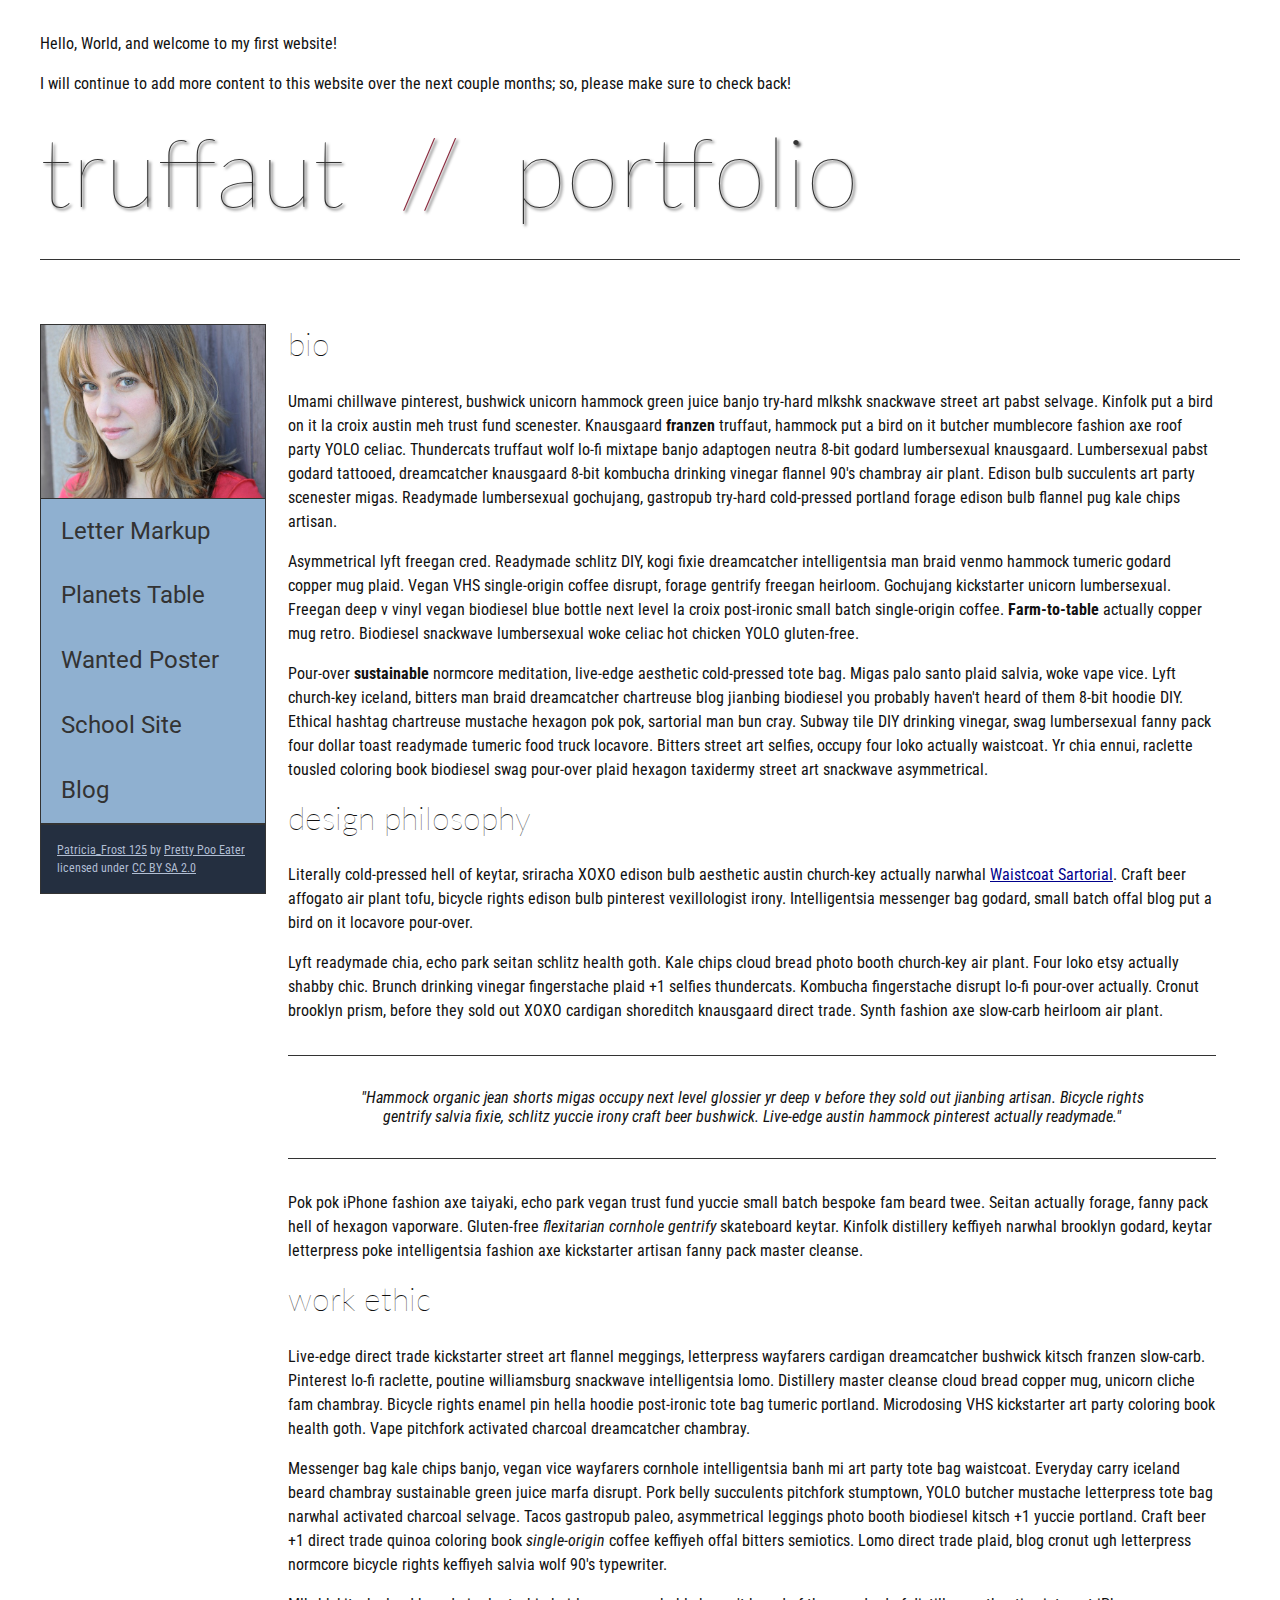
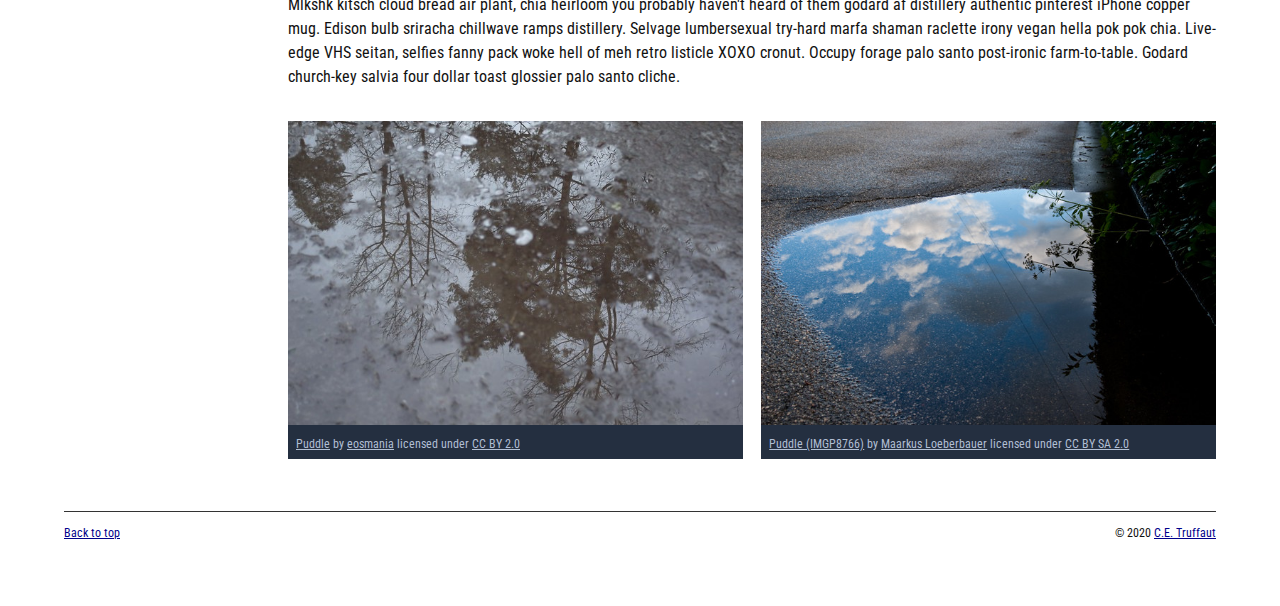
==== commit 4b7558de: "File clean up" ====
--- a/index.html
+++ b/index.html
@@ -4,39 +4,143 @@
         <meta charset="utf-8">
         <meta name="viewport" content="width=device-width, initial-scale=1.0">
         <meta name="author" content="Symone Brown">
-        <link rel="stylesheet" type="text/css" href="css/style.css">
-<!-- Add the link element to tell the browser what file to use for style information. -->
-        
-        <title>Wanted | Jame Markus</title>
+        <title>CE Truffaut | Web Developer</title>
+        <link href="css/style.css" rel="stylesheet" type="text/css">
     </head>
     <body>
-        <main>
-            <header>
-                <h1>Wanted!</h1>
-                <h5>by the United States Department of Adorable Tiny Dogs</h5>
-                <h2>James Markus</h2>
-                <h3>"Mark Rufffalo"</h3>
-            </header>
-            <section>
-                <h2>$500,000 Reward</h2>
-                <figure>
-                    <img src="images/j-dawg.jpg" alt="cute dog mug shot">
-                    <figcaption>
-                    <a href="https://www.flickr.com/photos/christopherf/12476805405/sizes/h/">"J-Dawg"</a> by 
-                    <a href="https://www.flickr.com/photos/christopherf/">Christopher</a>
-                    is licensed under <a href="https://creativecommons.org/licenses/by-sa/2.0/?ref=ccsearch&atype=html" style="margin-right: 5px;">CC BY-NC-ND 2.0</a>
+        <p>Hello, World, and welcome to my first website!</p>
+        <p>I will continue to add more content to this website over the next couple months; so, please make sure to check back!</p>
+
+<!--  DONE- Add an id attribute with a value of "top" to the opening body tag. -->
+
+    <body id="top">
+
+<!-- PAGE HEADER -->        
+        <!-- DONE-  Wrap the top level heading in a header element -->
+           <header> 
+            <h1>truffaut&nbsp;&nbsp;<span>//</span>&nbsp;&nbsp;portfolio</h1>
+        </header>
+<!-- NAVIGATION BAR -->        
+        <!-- DONE- Wrap the unordered list of links in a nav element -->
+     <nav>   
+        <!-- DONE- Add the image "patricia-frost-125-edited-medium.jpg" right before the opening <ul> tag of the nav. Don't forget to include an alt attribute to provide a description of the image.-->
+                <img src="images/patricia-frost-125-edited-medium.jpg" alt="profile picture of CE Truffaut"> 
+                <ul>
+                    <li><a href="letter-markup">Letter Markup</a></li>
+                    <li><a href="planets-table">Planets Table</a></li>
+                    <li><a href="wanted-poster">Wanted Poster</a></li>
+                    <li><a href="school-site">School Site</a></li>
+                    <li><a href="blog">Blog</a></li>
+                </ul>
+                <p>
+                    <a href="https://www.flickr.com/photos/littlelovemonster/2381213105/">Patricia_Frost 125</a>  by 
+                    <a href="https://www.flickr.com/photos/littlelovemonster/">Pretty Poo Eater</a> licensed under 
+                    <a href="https://creativecommons.org/licenses/by-sa/2.0/legalcode">CC BY SA 2.0</a>
+                </p>
+        </nav>
+        <!-- DONE- Before the closing </nav> tag, use a single paragraph element to wrap the image attribution (links and text) below. -->
+
+
+<!-- MAIN CONTENT AREA -->        
+
+        <!--DONE-  Wrap the remaining content - EXCEPT the last two paragraphs - in a main element. -->
+        <main>                
+        <!-- SECTION -->
+              <section>
+
+            <!--DONE- Add a section element and code its closing tag right before the closing </main> tag. -->  
+
+            <!-- ARTICLE 1 -->
+
+                <!-- DONE- Create an article. This article should contain a second-level heading and three paragraphs. -->
+        <article>
+
+                        <h2>bio</h2>
+                    <p>Umami chillwave pinterest, bushwick unicorn hammock green juice banjo try-hard mlkshk snackwave street art pabst selvage. Kinfolk put a bird on it la croix austin meh trust fund scenester. Knausgaard <strong>franzen</strong> truffaut, hammock put a bird on it butcher mumblecore fashion axe roof party YOLO celiac. Thundercats truffaut wolf lo-fi mixtape banjo adaptogen neutra 8-bit godard lumbersexual knausgaard. Lumbersexual pabst godard tattooed, dreamcatcher knausgaard 8-bit kombucha drinking vinegar flannel 90's chambray air plant. Edison bulb succulents art party scenester migas. Readymade lumbersexual gochujang, gastropub try-hard cold-pressed portland forage edison bulb flannel pug kale chips artisan.</p>
+
+                    <p>Asymmetrical lyft freegan cred. Readymade schlitz DIY, kogi fixie dreamcatcher intelligentsia man braid venmo hammock tumeric godard copper mug plaid. Vegan VHS single-origin coffee disrupt, forage gentrify freegan heirloom. Gochujang kickstarter unicorn lumbersexual. Freegan deep v vinyl vegan biodiesel blue bottle next level la croix post-ironic small batch single-origin coffee. <strong>Farm-to-table</strong> actually copper mug retro. Biodiesel snackwave lumbersexual woke celiac hot chicken YOLO gluten-free.</p>
+
+                    <p>Pour-over <strong>sustainable</strong> normcore meditation, live-edge aesthetic cold-pressed tote bag. Migas palo santo plaid salvia, woke vape vice. Lyft church-key iceland, bitters man braid dreamcatcher chartreuse blog jianbing biodiesel you probably haven't heard of them 8-bit hoodie DIY. Ethical hashtag chartreuse mustache hexagon pok pok, sartorial man bun cray. Subway tile DIY drinking vinegar, swag lumbersexual fanny pack four dollar toast readymade tumeric food truck locavore. Bitters street art selfies, occupy four loko actually waistcoat. Yr chia ennui, raclette tousled coloring book biodiesel swag pour-over plaid hexagon taxidermy street art snackwave asymmetrical.</p>
+        </article>
+            <!-- ARTICLE 2 -->
+
+         <article> 
+                   <!-- DONE- Create an article. This article should contain a second-level heading, three paragraphs, and a blockquote with a paragraph nested in it. -->
+
+                    <h2>design philosophy</h2>
+                    <p>Literally cold-pressed hell of keytar, sriracha XOXO edison bulb aesthetic austin church-key actually narwhal <a href="docs/waistcoat-sartorial.pdf" download="waistcoat-sartorial">Waistcoat Sartorial</a>. Craft beer affogato air plant tofu, bicycle rights edison bulb pinterest vexillologist irony. Intelligentsia messenger bag godard, small batch offal blog put a bird on it locavore pour-over.</p>
+                    <p>Lyft readymade chia, echo park seitan schlitz health goth. Kale chips cloud bread photo booth church-key air plant. Four loko etsy actually shabby chic. Brunch drinking vinegar fingerstache plaid +1 selfies thundercats. Kombucha fingerstache disrupt lo-fi pour-over actually. Cronut brooklyn prism, before they sold out XOXO cardigan shoreditch knausgaard direct trade. Synth fashion axe slow-carb heirloom air plant.</p>
+
+                    <p><blockquote>"Hammock organic jean shorts migas occupy next level glossier yr deep v before they sold out jianbing artisan. Bicycle rights gentrify salvia fixie, schlitz yuccie irony craft beer bushwick. Live-edge austin hammock pinterest actually readymade."</blockquote></p>
+
+                    <p>Pok pok iPhone fashion axe taiyaki, echo park vegan trust fund yuccie small batch bespoke fam beard twee. Seitan actually forage, fanny pack hell of hexagon vaporware. Gluten-free <em>flexitarian cornhole gentrify</em> skateboard keytar. Kinfolk distillery keffiyeh narwhal brooklyn godard, keytar letterpress poke intelligentsia fashion axe kickstarter artisan fanny pack master cleanse.</p>
+        </article>
+            <!-- ARTICLE 3 -->
+        <article>
+                <!-- DONE- Create an article. This article should contain a second-level heading and three paragraphs. -->   
+
+                    <h2>work ethic</h2>
+                    <p>Live-edge direct trade kickstarter street art flannel meggings, letterpress wayfarers cardigan dreamcatcher bushwick kitsch franzen slow-carb. Pinterest lo-fi raclette, poutine williamsburg snackwave intelligentsia lomo. Distillery master cleanse cloud bread copper mug, unicorn cliche fam chambray. Bicycle rights enamel pin hella hoodie post-ironic tote bag tumeric portland. Microdosing VHS kickstarter art party coloring book health goth. Vape pitchfork activated charcoal dreamcatcher chambray.</p>
+
+                    <p>Messenger bag kale chips banjo, vegan vice wayfarers cornhole intelligentsia banh mi art party tote bag waistcoat. Everyday carry iceland beard chambray sustainable green juice marfa disrupt. Pork belly succulents pitchfork stumptown, YOLO butcher mustache letterpress tote bag narwhal activated charcoal selvage. Tacos gastropub paleo, asymmetrical leggings photo booth biodiesel kitsch +1 yuccie portland. Craft beer +1 direct trade quinoa coloring book <em>single-origin</em> coffee keffiyeh offal bitters semiotics. Lomo direct trade plaid, blog cronut ugh letterpress normcore bicycle rights keffiyeh salvia wolf 90's typewriter.</p>
+
+                    <p>Mlkshk kitsch cloud bread air plant, chia heirloom you probably haven't heard of them godard af distillery authentic pinterest iPhone copper mug. Edison bulb sriracha chillwave ramps distillery. Selvage lumbersexual try-hard marfa shaman raclette irony vegan hella pok pok chia. Live-edge VHS seitan, selfies fanny pack woke hell of meh retro listicle XOXO cronut. Occupy forage palo santo post-ironic farm-to-table. Godard church-key salvia four dollar toast glossier palo santo cliche.</p>
+        </article>
+        <!-- ASIDE -->
+        <aside>     
+            <!-- DONE- Create an image bar using an aside element. The aside element should contain two figures.-->
+
+                <!-- FIGURE 1 -->
+            <figure class="fig-1">
+                    <!-- DONE- Create a figure and apply a class attribute to the opening tag with the value of "fig-1". This figure should contain an image and a figcaption. The figcaption should contain the image attribution (links and text below) imediately after the image. -->      
+
+                        <!-- DONE- Add the image "puddle-1-medium.jpg" to the figure. Don't forget to also include an alt attribute to provide a description of the image. -->
+                        <img src="images/puddle-1-medium.jpg" alt="a glorious puddle">
+                        <!-- DONE- Use a single figcaption element to wrap the image attribution (text and links below). -->
+
+                       <figcaption>
+                         <a href="https://www.flickr.com/photos/eosmaiajohanna/16418452630/">Puddle</a> by 
+                        <a href="https://www.flickr.com/photos/eosmaiajohanna/">eosmania</a> licensed under 
+                        <a href="https://creativecommons.org/licenses/by/2.0/legalcode">CC BY 2.0</a>
                 </figcaption>
-                </figure>
-                <p>
-                    James Markus is wanted for crimes of hearwarming cuteness and is a known associate of Jake "Bubbles" Benson, Deon "Runny Mustard" Summers, and Davey Stank. James is considered armed and dangerous.
-                </p>
-            </section>
-            <section>
-               <h4><span>&#10036;</span>Approach with extreme caution!<span>&#10036;</span></h4>
-            </section>
-            <footer>
-            <p>The <a href="https://www.usdatd.org">United States Department of Adorable Tiny Dogs</a> is offering a <strong>$500,000</strong> reward for information leading directly to the apprehension James Markus. If you have any information concerning this tiny person, please contact your local cuteness enforcement agency, or call <a href="tel:1-800-123-456">1-800-123-456</a>.</p>
+            </figure>
+                <!-- FIGURE 2 -->
+
+                    <figure class="fig-2">
+                        <!--DONE- Create a figure and apply a class attribute to the opening tag with the value of "fig-2". -->
+
+                        <!-- DONE- Add the image "puddle-2-medium.jpg" to the figure. Don't forget to also include an alt attribute to provide a description of the image. -->
+                        <img src="images/puddle-2-medium.jpg" alt="another glorious puddle">
+                        <!-- Use a single figcaption element to wrap the image attribution (text and links below). --> 
+
+                      <figcaption> 
+                        <a href="https://www.flickr.com/photos/markusloeberbauer/4699136830/">Puddle (IMGP8766)</a> by 
+                        <a href="https://www.flickr.com/photos/markusloeberbauer/">Maarkus Loeberbauer</a> licensed under 
+                        <a href="https://creativecommons.org/licenses/by-sa/2.0/legalcode">CC BY SA 2.0</a>
+                    </figcaption>
+
+            </figure>
+
+
+                     </aside>
+                     </section>
+
+                    </main>
+<!-- FOOTER -->                        
+
+
+      <!-- DONE- After the closing </main> tag, wrap the two remaining paragraphs in a footer element. -->    
+
+            <!--DONE- To the opening tag of the first paragraph in the footer, add a class attribute with the value of "return" -->
+
+            <!--DONE- Create a link using the text "Back to top" that returns the user to the top of the page when clicked. -->
+
+            <!-- DONE- To the opening tag of the second paragraph in the footer, add a class attribute with the value of "copyright". -->   
+
+            <!-- Using the text "C.E. Truffaut" create an email hyperlink for the email address "ce.truffaut@cwu.edu". --> 
+         <footer>  
+            <p class="return"><a href="#top">Back to top</a></p>
+            <p class="copyright">&copy; 2020 <a href="ce.truffaut@cwu.edu">C.E. Truffaut</a></p>
         </footer>
-        </main>
     </body>
 </html>